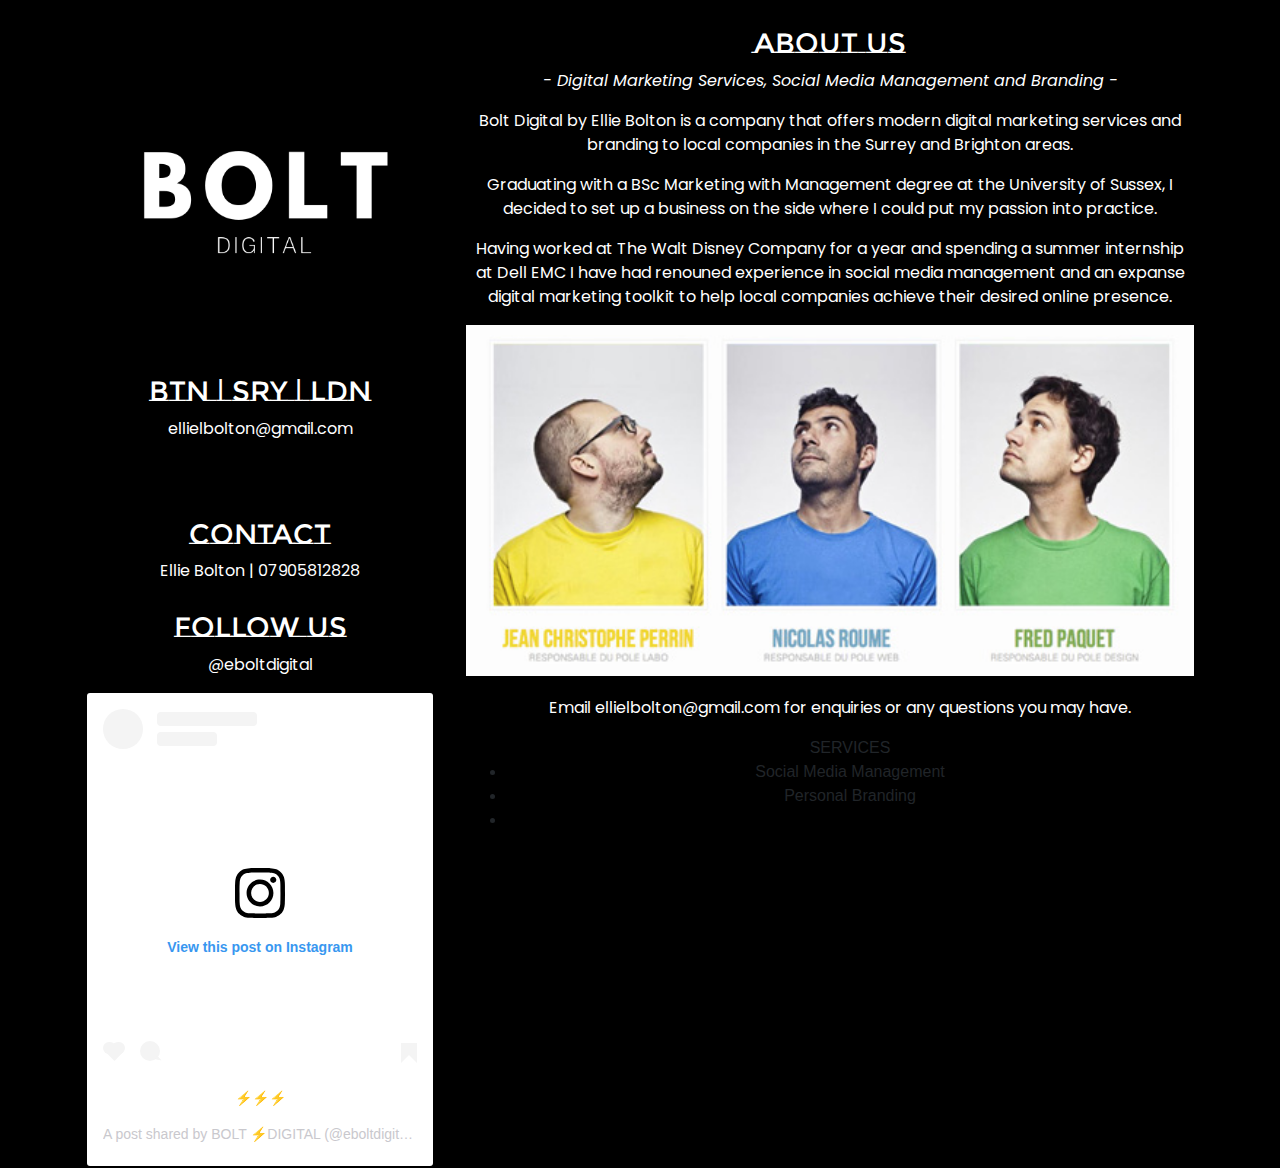
==== about.html @ 4748cc39 "Added initial website files" ====
<!DOCTYPE html>
<html>
<head>
	<title> ABOUT </title>
	<meta name="viewport" content="width=device-width, initial-scale=1, shrink-to-fit=no">
    <link rel="stylesheet" href="https://maxcdn.bootstrapcdn.com/bootstrap/4.0.0-alpha.6/css/bootstrap.min.css">
    <link rel="stylesheet" href="https://use.fontawesome.com/releases/v5.8.1/css/all.css" integrity="sha384-50oBUHEmvpQ+1lW4y57PTFmhCaXp0ML5d60M1M7uH2+nqUivzIebhndOJK28anvf" crossorigin="anonymous">
    <link href="https://fonts.googleapis.com/css?family=Montserrat+Subrayada|Poppins|Rubik+Mono+One" rel="stylesheet">
    <link rel="stylesheet" type="text/css" href="css/style.css">
</head>
<body class="body2">
	<nav class="navbar navbar-toggleable-md customNav">
		<div class="container">
			<ul class="nav navbar-nav">
				<li class="nav-item navSpace">
				<a href="index.html" target="_blank"><i class="fas fa-bolt fa-2x house"></i></a>

				</li>
				<li class="nav-item navSpace">
				<a href="about.html" target="_blank"><i class="fas fa-info-circle fa-2x about"></i></a>

				</li>
				<li class="nav-item navSpace">
				<a href="portfolio.html" target="_blank"><i class="far fa-images imageT fa-2x "></i></a>

				</li>

				
				
			</ul>
			
		</div>
	</nav>
	<!-- CONTAINER -->
	<div class="container">
		<div class="row">
			<!-- SMALL COLUMN -->
			<div class="col-md-4">
				<div class="card text-center">
					<div class="card-block">
						<img src="img/BOLT.png" class="logo rounded-circle">
						<h3> BTN | SRY | LDN </h3>
						<p> ellielbolton@gmail.com</p>
					</div>
					<div class="card-footer">
						<a href="mailto: ellielbolton@gmail.com?Subject=Bolt%20Digital%20Enquiry" target="_blank"><i class="fas fa-envelope fa-2x emailIcon"></i></a>
						<a href="https://www.instagram.com/eboltdigital" target="_blank"><i class="fab fa-instagram fa-2x instagramIcon"></i></a>
						<a href="https://www.linkedin.com/in/ellie-bolton-641829137/" target="_blank"><i class="fab fa-linkedin fa-2x linkedinIcon"></i></a>
						<a href="https://www.twitter.com/" target="_blank"><i class="fab fa-twitter fa-2x twitterIcon"></i></a>
						<a href="https://www.youtube.com/" target="_blank"><i class="fab fa-youtube-square fa-2x youtubeIcon"></i></a>
						

					</div>
				</div>	
				<div class="card text-center">
					<div class="card-block">
						<h3> CONTACT</h3>
						<p> Ellie Bolton | 07905812828 </p>
					</div>
				</div>	
				<div class="card text-center">
					<div class="card-block">
						<h3> FOLLOW US</h3>
						<p> @eboltdigital </p>
						<blockquote class="instagram-media" data-instgrm-captioned data-instgrm-permalink="https://www.instagram.com/p/Bv80OTBHpeU/?utm_source=ig_embed&amp;utm_medium=loading" data-instgrm-version="12" style=" background:#FFF; border:0; border-radius:3px; box-shadow:0 0 1px 0 rgba(0,0,0,0.5),0 1px 10px 0 rgba(0,0,0,0.15); margin: 1px; max-width:540px; min-width:326px; padding:0; width:99.375%; width:-webkit-calc(100% - 2px); width:calc(100% - 2px);"><div style="padding:16px;"> <a href="https://www.instagram.com/p/Bv80OTBHpeU/?utm_source=ig_embed&amp;utm_medium=loading" style=" background:#FFFFFF; line-height:0; padding:0 0; text-align:center; text-decoration:none; width:100%;" target="_blank"> <div style=" display: flex; flex-direction: row; align-items: center;"> <div style="background-color: #F4F4F4; border-radius: 50%; flex-grow: 0; height: 40px; margin-right: 14px; width: 40px;"></div> <div style="display: flex; flex-direction: column; flex-grow: 1; justify-content: center;"> <div style=" background-color: #F4F4F4; border-radius: 4px; flex-grow: 0; height: 14px; margin-bottom: 6px; width: 100px;"></div> <div style=" background-color: #F4F4F4; border-radius: 4px; flex-grow: 0; height: 14px; width: 60px;"></div></div></div><div style="padding: 19% 0;"></div><div style="display:block; height:50px; margin:0 auto 12px; width:50px;"><svg width="50px" height="50px" viewBox="0 0 60 60" version="1.1" xmlns="https://www.w3.org/2000/svg" xmlns:xlink="https://www.w3.org/1999/xlink"><g stroke="none" stroke-width="1" fill="none" fill-rule="evenodd"><g transform="translate(-511.000000, -20.000000)" fill="#000000"><g><path d="M556.869,30.41 C554.814,30.41 553.148,32.076 553.148,34.131 C553.148,36.186 554.814,37.852 556.869,37.852 C558.924,37.852 560.59,36.186 560.59,34.131 C560.59,32.076 558.924,30.41 556.869,30.41 M541,60.657 C535.114,60.657 530.342,55.887 530.342,50 C530.342,44.114 535.114,39.342 541,39.342 C546.887,39.342 551.658,44.114 551.658,50 C551.658,55.887 546.887,60.657 541,60.657 M541,33.886 C532.1,33.886 524.886,41.1 524.886,50 C524.886,58.899 532.1,66.113 541,66.113 C549.9,66.113 557.115,58.899 557.115,50 C557.115,41.1 549.9,33.886 541,33.886 M565.378,62.101 C565.244,65.022 564.756,66.606 564.346,67.663 C563.803,69.06 563.154,70.057 562.106,71.106 C561.058,72.155 560.06,72.803 558.662,73.347 C557.607,73.757 556.021,74.244 553.102,74.378 C549.944,74.521 548.997,74.552 541,74.552 C533.003,74.552 532.056,74.521 528.898,74.378 C525.979,74.244 524.393,73.757 523.338,73.347 C521.94,72.803 520.942,72.155 519.894,71.106 C518.846,70.057 518.197,69.06 517.654,67.663 C517.244,66.606 516.755,65.022 516.623,62.101 C516.479,58.943 516.448,57.996 516.448,50 C516.448,42.003 516.479,41.056 516.623,37.899 C516.755,34.978 517.244,33.391 517.654,32.338 C518.197,30.938 518.846,29.942 519.894,28.894 C520.942,27.846 521.94,27.196 523.338,26.654 C524.393,26.244 525.979,25.756 528.898,25.623 C532.057,25.479 533.004,25.448 541,25.448 C548.997,25.448 549.943,25.479 553.102,25.623 C556.021,25.756 557.607,26.244 558.662,26.654 C560.06,27.196 561.058,27.846 562.106,28.894 C563.154,29.942 563.803,30.938 564.346,32.338 C564.756,33.391 565.244,34.978 565.378,37.899 C565.522,41.056 565.552,42.003 565.552,50 C565.552,57.996 565.522,58.943 565.378,62.101 M570.82,37.631 C570.674,34.438 570.167,32.258 569.425,30.349 C568.659,28.377 567.633,26.702 565.965,25.035 C564.297,23.368 562.623,22.342 560.652,21.575 C558.743,20.834 556.562,20.326 553.369,20.18 C550.169,20.033 549.148,20 541,20 C532.853,20 531.831,20.033 528.631,20.18 C525.438,20.326 523.257,20.834 521.349,21.575 C519.376,22.342 517.703,23.368 516.035,25.035 C514.368,26.702 513.342,28.377 512.574,30.349 C511.834,32.258 511.326,34.438 511.181,37.631 C511.035,40.831 511,41.851 511,50 C511,58.147 511.035,59.17 511.181,62.369 C511.326,65.562 511.834,67.743 512.574,69.651 C513.342,71.625 514.368,73.296 516.035,74.965 C517.703,76.634 519.376,77.658 521.349,78.425 C523.257,79.167 525.438,79.673 528.631,79.82 C531.831,79.965 532.853,80.001 541,80.001 C549.148,80.001 550.169,79.965 553.369,79.82 C556.562,79.673 558.743,79.167 560.652,78.425 C562.623,77.658 564.297,76.634 565.965,74.965 C567.633,73.296 568.659,71.625 569.425,69.651 C570.167,67.743 570.674,65.562 570.82,62.369 C570.966,59.17 571,58.147 571,50 C571,41.851 570.966,40.831 570.82,37.631"></path></g></g></g></svg></div><div style="padding-top: 8px;"> <div style=" color:#3897f0; font-family:Arial,sans-serif; font-size:14px; font-style:normal; font-weight:550; line-height:18px;"> View this post on Instagram</div></div><div style="padding: 12.5% 0;"></div> <div style="display: flex; flex-direction: row; margin-bottom: 14px; align-items: center;"><div> <div style="background-color: #F4F4F4; border-radius: 50%; height: 12.5px; width: 12.5px; transform: translateX(0px) translateY(7px);"></div> <div style="background-color: #F4F4F4; height: 12.5px; transform: rotate(-45deg) translateX(3px) translateY(1px); width: 12.5px; flex-grow: 0; margin-right: 14px; margin-left: 2px;"></div> <div style="background-color: #F4F4F4; border-radius: 50%; height: 12.5px; width: 12.5px; transform: translateX(9px) translateY(-18px);"></div></div><div style="margin-left: 8px;"> <div style=" background-color: #F4F4F4; border-radius: 50%; flex-grow: 0; height: 20px; width: 20px;"></div> <div style=" width: 0; height: 0; border-top: 2px solid transparent; border-left: 6px solid #f4f4f4; border-bottom: 2px solid transparent; transform: translateX(16px) translateY(-4px) rotate(30deg)"></div></div><div style="margin-left: auto;"> <div style=" width: 0px; border-top: 8px solid #F4F4F4; border-right: 8px solid transparent; transform: translateY(16px);"></div> <div style=" background-color: #F4F4F4; flex-grow: 0; height: 12px; width: 16px; transform: translateY(-4px);"></div> <div style=" width: 0; height: 0; border-top: 8px solid #F4F4F4; border-left: 8px solid transparent; transform: translateY(-4px) translateX(8px);"></div></div></div></a> <p style=" margin:8px 0 0 0; padding:0 4px;"> <a href="https://www.instagram.com/p/Bv80OTBHpeU/?utm_source=ig_embed&amp;utm_medium=loading" style=" color:#000; font-family:Arial,sans-serif; font-size:14px; font-style:normal; font-weight:normal; line-height:17px; text-decoration:none; word-wrap:break-word;" target="_blank">⚡️⚡️⚡️</a></p> <p style=" color:#c9c8cd; font-family:Arial,sans-serif; font-size:14px; line-height:17px; margin-bottom:0; margin-top:8px; overflow:hidden; padding:8px 0 7px; text-align:center; text-overflow:ellipsis; white-space:nowrap;">A post shared by <a href="https://www.instagram.com/eboltdigital/?utm_source=ig_embed&amp;utm_medium=loading" style=" color:#c9c8cd; font-family:Arial,sans-serif; font-size:14px; font-style:normal; font-weight:normal; line-height:17px;" target="_blank"> BOLT ⚡️DIGITAL</a> (@eboltdigital) on <time style=" font-family:Arial,sans-serif; font-size:14px; line-height:17px;" datetime="2019-04-07T10:02:32+00:00">Apr 7, 2019 at 3:02am PDT</time></p></div></blockquote> <script async src="//www.instagram.com/embed.js"></script>
					</div>
				</div>
			</div>

			<!-- BIG COLUMN -->
			<div class="col-md-8">
				<div class="card text-center">
					<div class="card-block">
					
						<h3> ABOUT US </h3>
						<p class="paraT"> - Digital Marketing Services, Social Media Management and Branding - </p>
						<p> Bolt Digital by Ellie Bolton is a company that offers modern digital marketing services and branding to local companies in the Surrey and Brighton areas.</p>
						<p> Graduating with a BSc Marketing with Management degree at the University of Sussex, I decided to set up a business on the side where I could put my passion into practice. </p>
						<p> Having worked at The Walt Disney Company for a year and spending a summer internship at Dell EMC I have had renouned experience in social media management and an expanse digital marketing toolkit to help local companies achieve their desired online presence.</p>
						<img src="img/team.jpg" class="staff">
						<p>
								<a href="mailto: ellielbolton@gmail.com?Subject=Bolt%20Digital%20Enquiry" target="_blank"><i class="fas fa-envelope emailIcon"></i></a> Email ellielbolton@gmail.com for enquiries or any questions you may have.
						</p>
						<ul> SERVICES
							<li> Social Media Management</li>
							<li> Personal Branding</li>
							<li></li>
						</ul>
			
			</div>
		</div>
		
	</div>
</body>
</html>
---- css/style.css ----
.logo {max-width: 100%;}
.youtubeIcon {color: white;padding-left: 20px;}
.linkedinIcon {color: white;padding-left: 20px;}
.instagramIcon {color: white;padding-left: 20px;}
.twitterIcon {color: white; padding-left: 20px;}
.emailIcon {color: white; padding-left: 20px}
.body2 {background-color: black;}
.card {margin-top: 10px;background-color: black;

}
.staff {width: 100%;padding-bottom: 20px}
.card-block {background-color: black;border-color: black;
}
h2 {color: white; font-style: italic;font-family:'Montserrat Subrayada', sans-serif;}
p {color: white;font-family:'Poppins', sans-serif;}
h3 {color: white;font-family:'Montserrat Subrayada', sans-serif;}
.card-footer {background-color: black;}
.FNC {width: 30%;padding-bottom: 30px}
.MFT {width: 30%;padding-bottom:30px}
.MFT1 {width: 30%;padding-bottom: 30px;}
.SITM {width: 46%}
.MLB {width: 46%}
.nav-link {color: white;font-family:'Montserrat Subrayada', sans-serif;}
.customNav {background-color: black;}
.house {color: white; }
.about {color: white;}
.enter {background-color: white; color: black; font-family:'Montserrat Subrayada', sans-serif;}
.body1 {background-color: black;}
.navSpace {padding-left: 20px}
.imageT {color: white;}
.paraT {font-style: italic;}
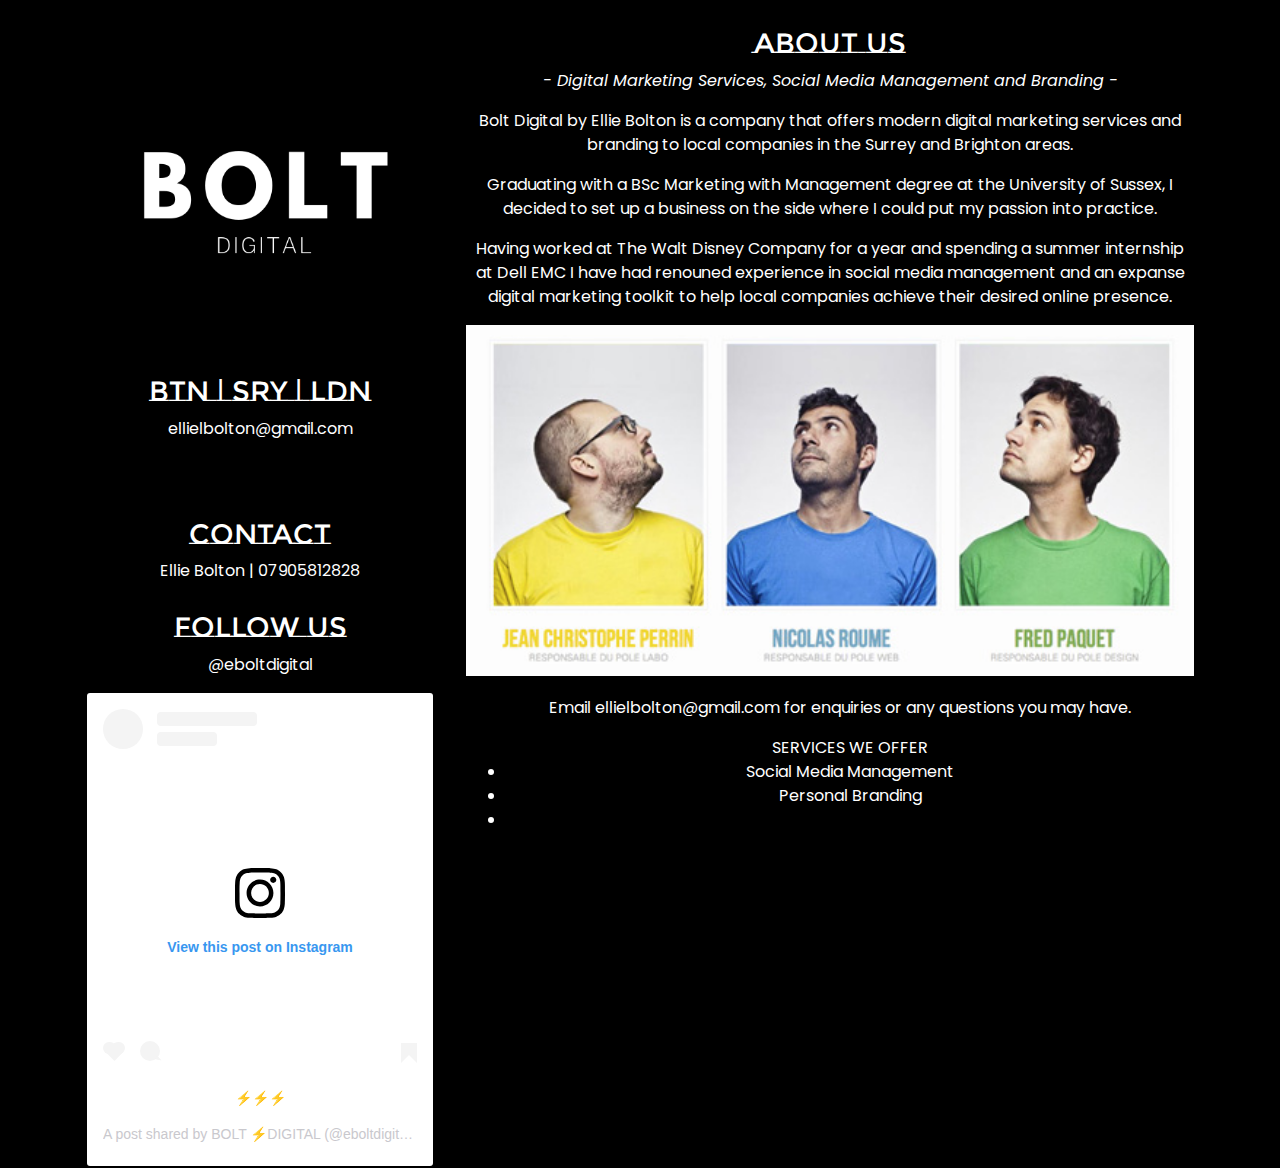
==== commit aa0ef2d0: "Add files via upload" ====
--- a/about.html
+++ b/about.html
@@ -81,7 +81,7 @@
 						<p>
 								<a href="mailto: ellielbolton@gmail.com?Subject=Bolt%20Digital%20Enquiry" target="_blank"><i class="fas fa-envelope emailIcon"></i></a> Email ellielbolton@gmail.com for enquiries or any questions you may have.
 						</p>
-						<ul> SERVICES
+						<ul class="services"> SERVICES WE OFFER
 							<li> Social Media Management</li>
 							<li> Personal Branding</li>
 							<li></li>
--- a/css/style.css
+++ b/css/style.css
@@ -28,4 +28,6 @@
 .body1 {background-color: black;}
 .navSpace {padding-left: 20px}
 .imageT {color: white;}
-.paraT {font-style: italic;}+.paraT {font-style: italic;}
+.services {color: white;font-family:'Poppins', sans-serif;}
+
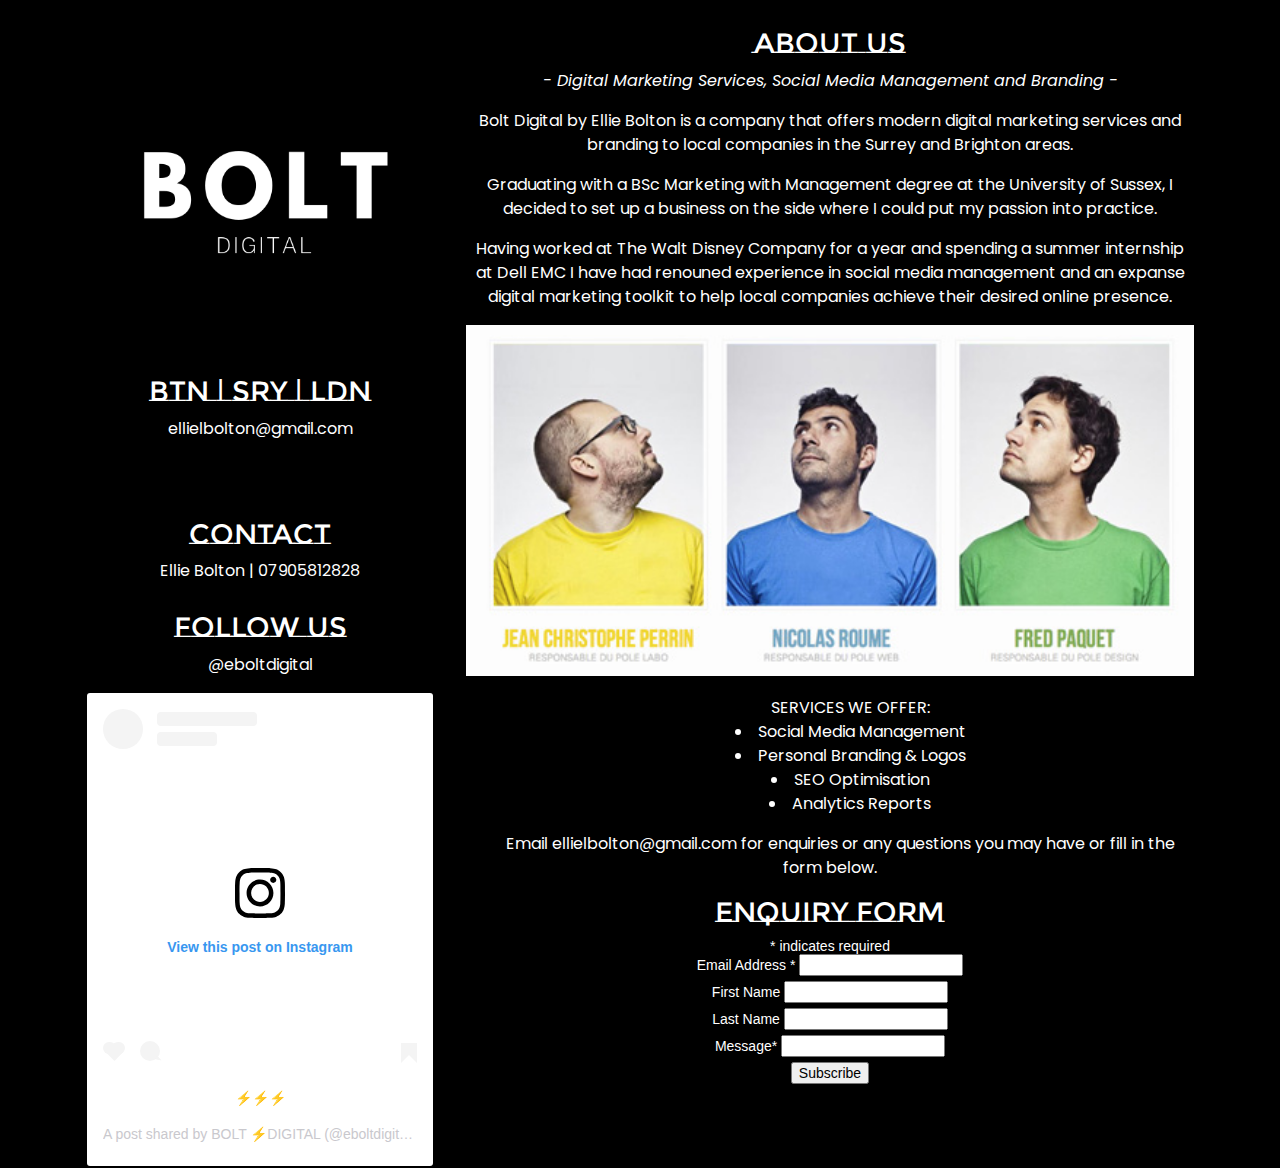
==== commit 97bbf0af: "Add files via upload" ====
--- a/about.html
+++ b/about.html
@@ -78,15 +78,57 @@
 						<p> Graduating with a BSc Marketing with Management degree at the University of Sussex, I decided to set up a business on the side where I could put my passion into practice. </p>
 						<p> Having worked at The Walt Disney Company for a year and spending a summer internship at Dell EMC I have had renouned experience in social media management and an expanse digital marketing toolkit to help local companies achieve their desired online presence.</p>
 						<img src="img/team.jpg" class="staff">
+						
+						<ul class="services list-style-position"> SERVICES WE OFFER:
+							<li> Social Media Management</li>
+							<li> Personal Branding & Logos</li>
+							<li>SEO Optimisation</li>
+							<li>Analytics Reports</li>
+						</ul>
 						<p>
-								<a href="mailto: ellielbolton@gmail.com?Subject=Bolt%20Digital%20Enquiry" target="_blank"><i class="fas fa-envelope emailIcon"></i></a> Email ellielbolton@gmail.com for enquiries or any questions you may have.
+								<a href="mailto: ellielbolton@gmail.com?Subject=Bolt%20Digital%20Enquiry" target="_blank"><i class="fas fa-envelope emailIcon"></i></a> Email ellielbolton@gmail.com for enquiries or any questions you may have or fill in the form below.
 						</p>
-						<ul class="services"> SERVICES WE OFFER
-							<li> Social Media Management</li>
-							<li> Personal Branding</li>
-							<li></li>
-						</ul>
-			
+			<!-- Begin Mailchimp Signup Form -->
+<link href="//cdn-images.mailchimp.com/embedcode/classic-10_7.css" rel="stylesheet" type="text/css">
+<style type="text/css">
+	#mc_embed_signup{background:#000000	; clear:left; font:14px Helvetica,Arial,sans-serif; }
+	/* Add your own Mailchimp form style overrides in your site stylesheet or in this style block.
+	   We recommend moving this block and the preceding CSS link to the HEAD of your HTML file. */
+</style>
+<div id="mc_embed_signup">
+<form action="https://sussex.us20.list-manage.com/subscribe/post?u=3a6a94dd901199b0920ac1678&amp;id=3f10c6af4d" method="post" id="mc-embedded-subscribe-form" name="mc-embedded-subscribe-form" class="validate" target="_blank" novalidate>
+    <div id="mc_embed_signup_scroll">
+	<h3>ENQUIRY FORM</h3>
+<div class="indicates-required"><span class="asterisk">*</span> indicates required</div>
+<div class="mc-field-group">
+	<label for="mce-EMAIL">Email Address  <span class="asterisk">*</span>
+</label>
+	<input type="email" value="" name="EMAIL" class="required email" id="mce-EMAIL">
+</div>
+<div class="mc-field-group">
+	<label for="mce-FNAME">First Name </label>
+	<input type="text" value="" name="FNAME" class="" id="mce-FNAME">
+</div>
+<div class="mc-field-group">
+	<label for="mce-LNAME">Last Name </label>
+	<input type="text" value="" name="LNAME" class="" id="mce-LNAME">
+</div>
+<div class="mc-field-group">
+	<label for="mce-MESSAGE">Message<span class="asterisk">*</span>
+</label>
+	<input type="text" value="" name="MESSAGE" class="required" id="mce-MESSAGE">
+</div>
+	<div id="mce-responses" class="clear">
+		<div class="response" id="mce-error-response" style="display:none"></div>
+		<div class="response" id="mce-success-response" style="display:none"></div>
+	</div>    <!-- real people should not fill this in and expect good things - do not remove this or risk form bot signups-->
+    <div style="position: absolute; left: -5000px;" aria-hidden="true"><input type="text" name="b_3a6a94dd901199b0920ac1678_3f10c6af4d" tabindex="-1" value=""></div>
+    <div class="clear"><input type="submit" value="Subscribe" name="subscribe" id="mc-embedded-subscribe" class="button"></div>
+    </div>
+</form>
+</div>
+<script type='text/javascript' src='//s3.amazonaws.com/downloads.mailchimp.com/js/mc-validate.js'></script><script type='text/javascript'>(function($) {window.fnames = new Array(); window.ftypes = new Array();fnames[0]='EMAIL';ftypes[0]='email';fnames[1]='FNAME';ftypes[1]='text';fnames[2]='LNAME';ftypes[2]='text';fnames[3]='ADDRESS';ftypes[3]='address';fnames[4]='PHONE';ftypes[4]='phone';fnames[5]='MESSAGE';ftypes[5]='text';}(jQuery));var $mcj = jQuery.noConflict(true);</script>
+<!--End mc_embed_signup-->
 			</div>
 		</div>
 		
--- a/css/style.css
+++ b/css/style.css
@@ -30,4 +30,8 @@
 .imageT {color: white;}
 .paraT {font-style: italic;}
 .services {color: white;font-family:'Poppins', sans-serif;}
+.list-style-position {list-style-position: inside;}
+.mc-field-group {color: white;}
+.asterisk {color: white;}
+.indicates-required {color: white;}
 
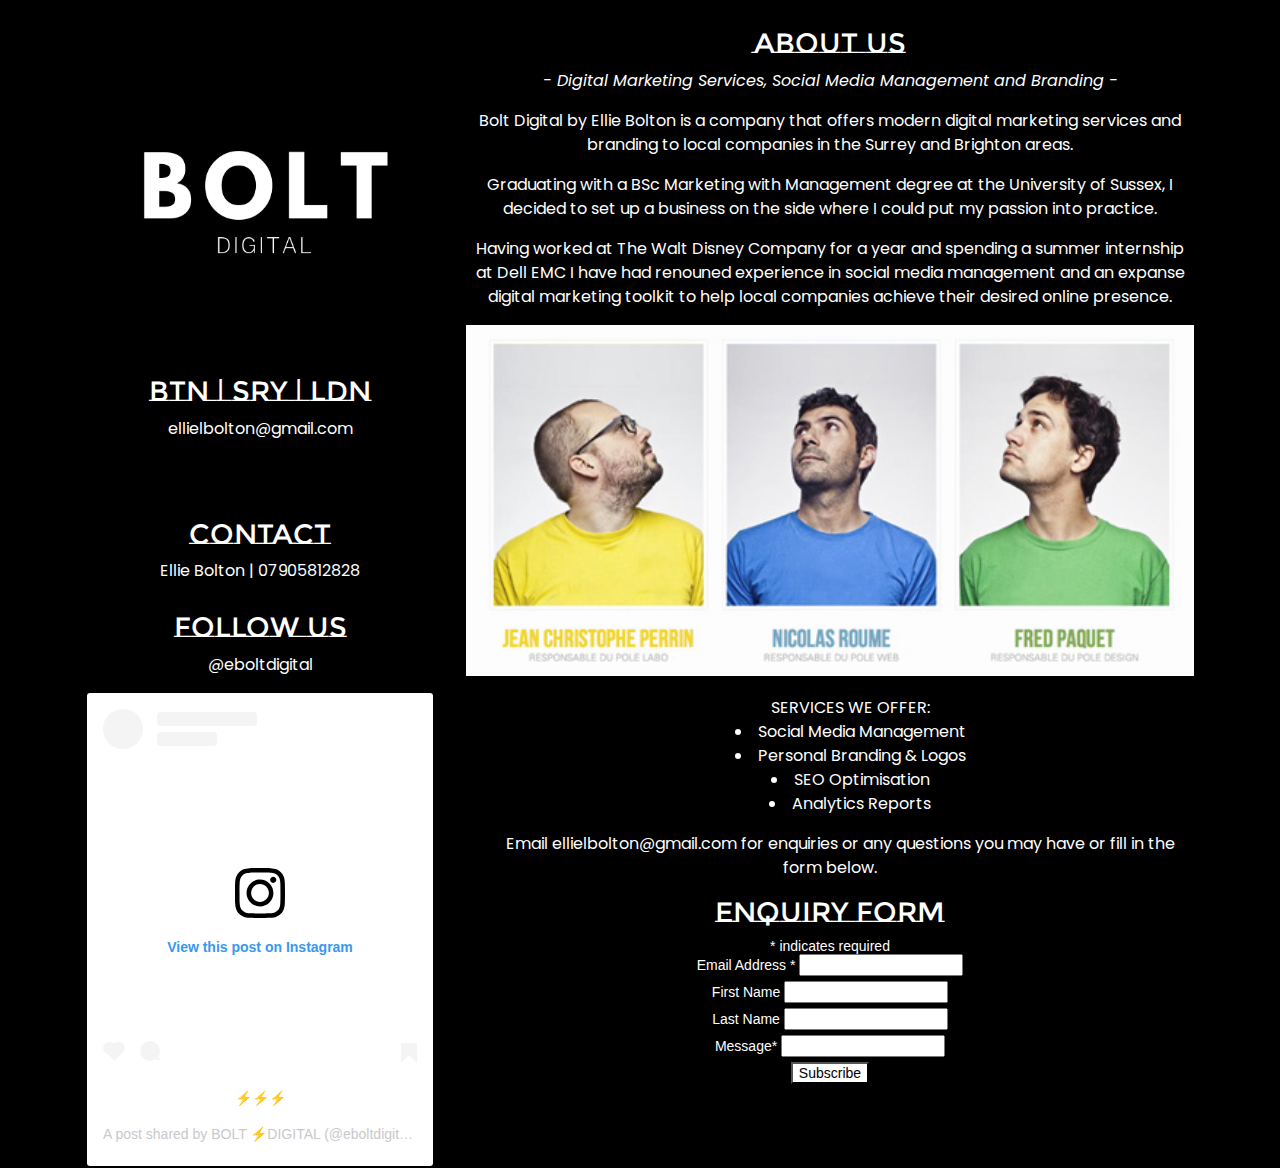
==== commit f177ce81: "Add files via upload" ====
--- a/about.html
+++ b/about.html
@@ -7,6 +7,8 @@
     <link rel="stylesheet" href="https://use.fontawesome.com/releases/v5.8.1/css/all.css" integrity="sha384-50oBUHEmvpQ+1lW4y57PTFmhCaXp0ML5d60M1M7uH2+nqUivzIebhndOJK28anvf" crossorigin="anonymous">
     <link href="https://fonts.googleapis.com/css?family=Montserrat+Subrayada|Poppins|Rubik+Mono+One" rel="stylesheet">
     <link rel="stylesheet" type="text/css" href="css/style.css">
+    <meta name="viewport" content="width=device-width, initial-scale=1.0">
+
 </head>
 <body class="body2">
 	<nav class="navbar navbar-toggleable-md customNav">
--- a/css/style.css
+++ b/css/style.css
@@ -34,4 +34,5 @@
 .mc-field-group {color: white;}
 .asterisk {color: white;}
 .indicates-required {color: white;}
+.button {background-color: white;}
 
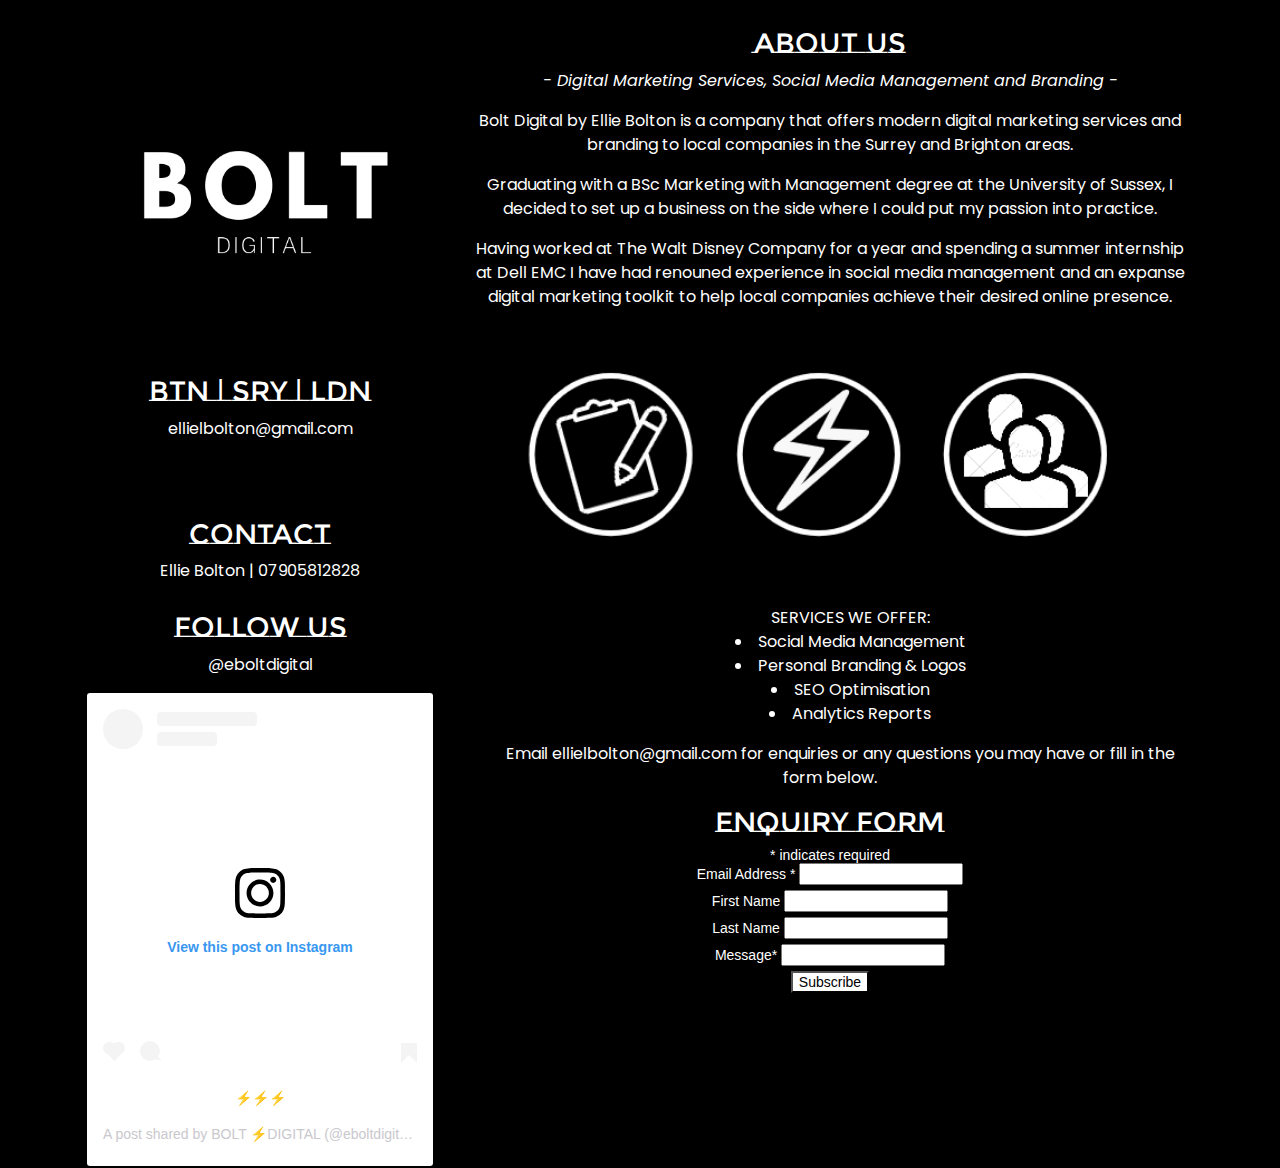
==== commit 7b5df944: "Add files via upload" ====
--- a/about.html
+++ b/about.html
@@ -6,8 +6,9 @@
     <link rel="stylesheet" href="https://maxcdn.bootstrapcdn.com/bootstrap/4.0.0-alpha.6/css/bootstrap.min.css">
     <link rel="stylesheet" href="https://use.fontawesome.com/releases/v5.8.1/css/all.css" integrity="sha384-50oBUHEmvpQ+1lW4y57PTFmhCaXp0ML5d60M1M7uH2+nqUivzIebhndOJK28anvf" crossorigin="anonymous">
     <link href="https://fonts.googleapis.com/css?family=Montserrat+Subrayada|Poppins|Rubik+Mono+One" rel="stylesheet">
+     <link rel="stylesheet" href="https://cdnjs.cloudflare.com/ajax/libs/animate.css/3.7.0/animate.min.css">
+     <meta name="viewport" content="width=device-width, initial-scale=1.0">
     <link rel="stylesheet" type="text/css" href="css/style.css">
-    <meta name="viewport" content="width=device-width, initial-scale=1.0">
 
 </head>
 <body class="body2">
@@ -15,15 +16,15 @@
 		<div class="container">
 			<ul class="nav navbar-nav">
 				<li class="nav-item navSpace">
-				<a href="index.html" target="_blank"><i class="fas fa-bolt fa-2x house"></i></a>
+				<a href="index.html" target="_blank"><i class="fas fa-bolt fa-2x house animated flash"></i></a>
 
 				</li>
 				<li class="nav-item navSpace">
-				<a href="about.html" target="_blank"><i class="fas fa-info-circle fa-2x about"></i></a>
+				<a href="about.html" target="_blank"><i class="fas fa-info-circle fa-2x about animated flash"></i></a>
 
 				</li>
 				<li class="nav-item navSpace">
-				<a href="portfolio.html" target="_blank"><i class="far fa-images imageT fa-2x "></i></a>
+				<a href="portfolio.html" target="_blank"><i class="far fa-images imageT fa-2x animated flash "></i></a>
 
 				</li>
 
@@ -40,7 +41,7 @@
 			<div class="col-md-4">
 				<div class="card text-center">
 					<div class="card-block">
-						<img src="img/BOLT.png" class="logo rounded-circle">
+						<img src="img/BOLT.png" class="logo rounded-circle animated pulse">
 						<h3> BTN | SRY | LDN </h3>
 						<p> ellielbolton@gmail.com</p>
 					</div>
@@ -79,7 +80,7 @@
 						<p> Bolt Digital by Ellie Bolton is a company that offers modern digital marketing services and branding to local companies in the Surrey and Brighton areas.</p>
 						<p> Graduating with a BSc Marketing with Management degree at the University of Sussex, I decided to set up a business on the side where I could put my passion into practice. </p>
 						<p> Having worked at The Walt Disney Company for a year and spending a summer internship at Dell EMC I have had renouned experience in social media management and an expanse digital marketing toolkit to help local companies achieve their desired online presence.</p>
-						<img src="img/team.jpg" class="staff">
+						<img src="img/tools.jpg" class="staff animated pulse">
 						
 						<ul class="services list-style-position"> SERVICES WE OFFER:
 							<li> Social Media Management</li>
--- a/css/style.css
+++ b/css/style.css
@@ -36,3 +36,4 @@
 .indicates-required {color: white;}
 .button {background-color: white;}
 
+
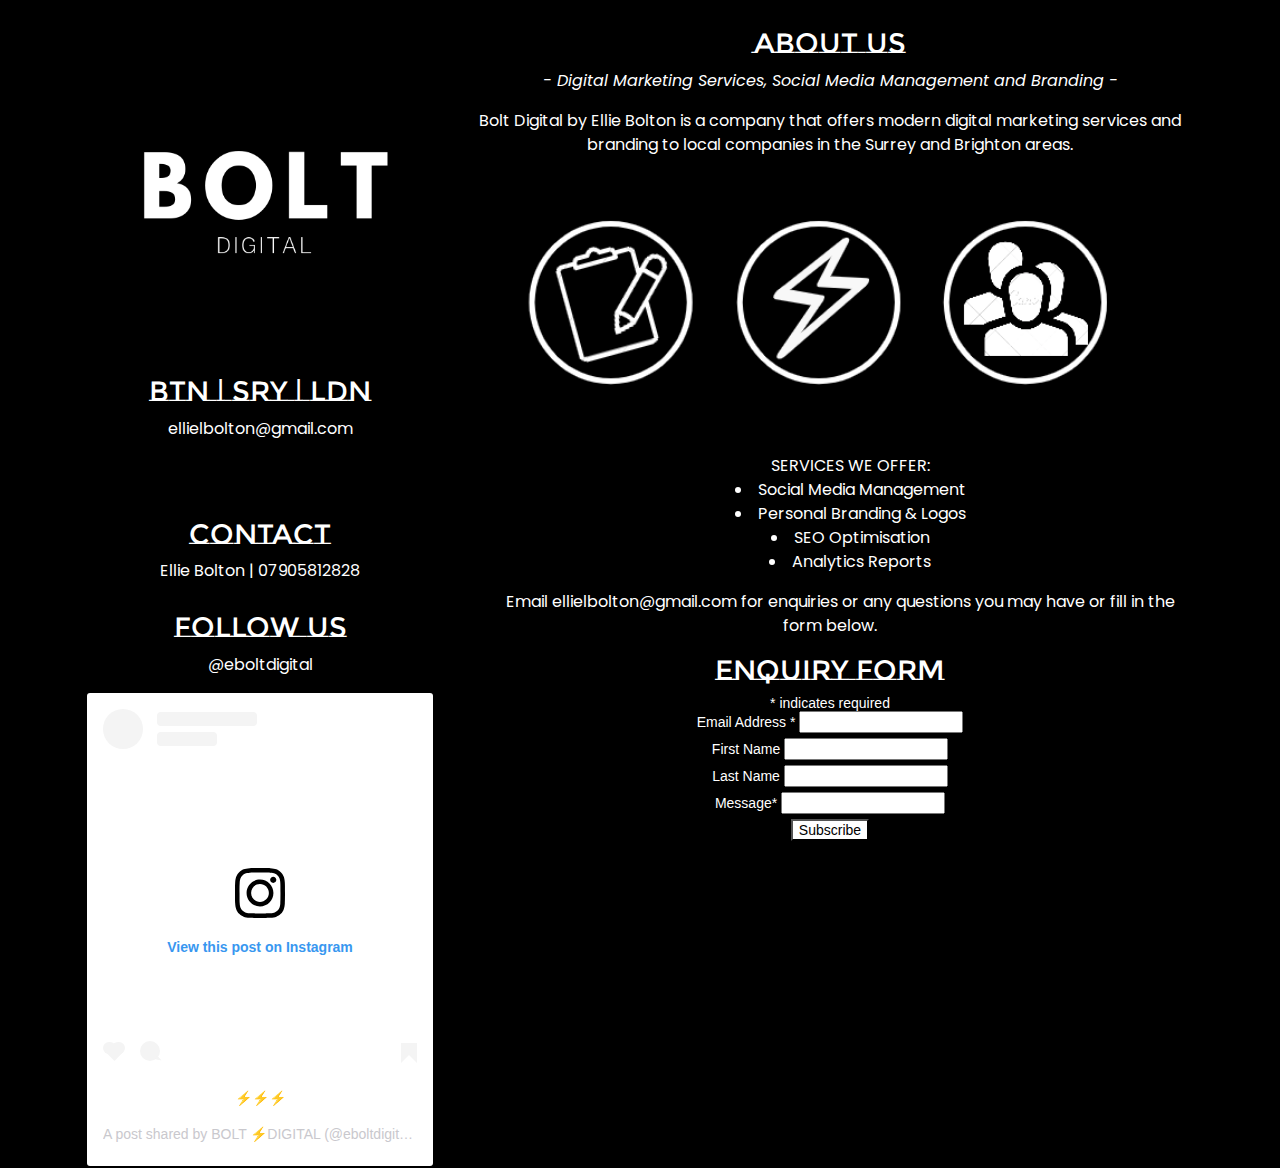
==== commit b201af3e: "Add files via upload" ====
--- a/about.html
+++ b/about.html
@@ -78,8 +78,7 @@
 						<h3> ABOUT US </h3>
 						<p class="paraT"> - Digital Marketing Services, Social Media Management and Branding - </p>
 						<p> Bolt Digital by Ellie Bolton is a company that offers modern digital marketing services and branding to local companies in the Surrey and Brighton areas.</p>
-						<p> Graduating with a BSc Marketing with Management degree at the University of Sussex, I decided to set up a business on the side where I could put my passion into practice. </p>
-						<p> Having worked at The Walt Disney Company for a year and spending a summer internship at Dell EMC I have had renouned experience in social media management and an expanse digital marketing toolkit to help local companies achieve their desired online presence.</p>
+					
 						<img src="img/tools.jpg" class="staff animated pulse">
 						
 						<ul class="services list-style-position"> SERVICES WE OFFER:
